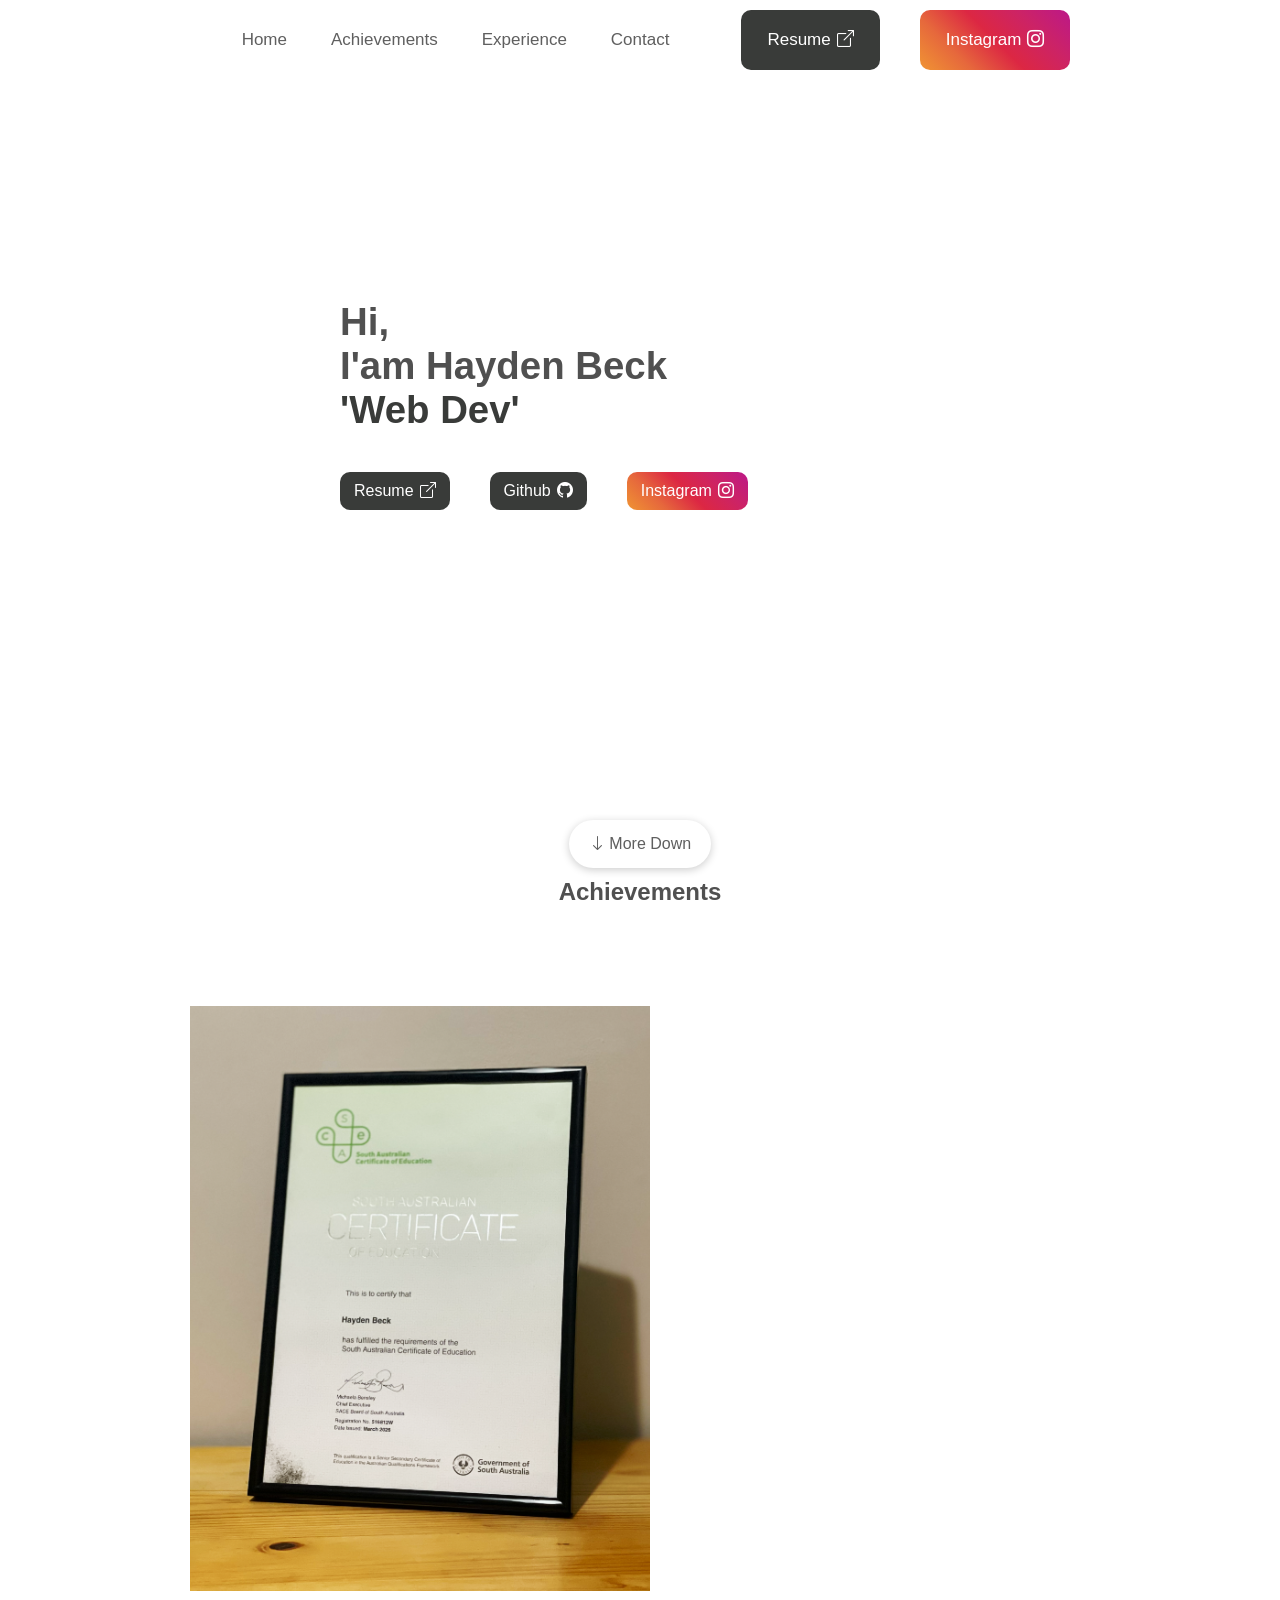
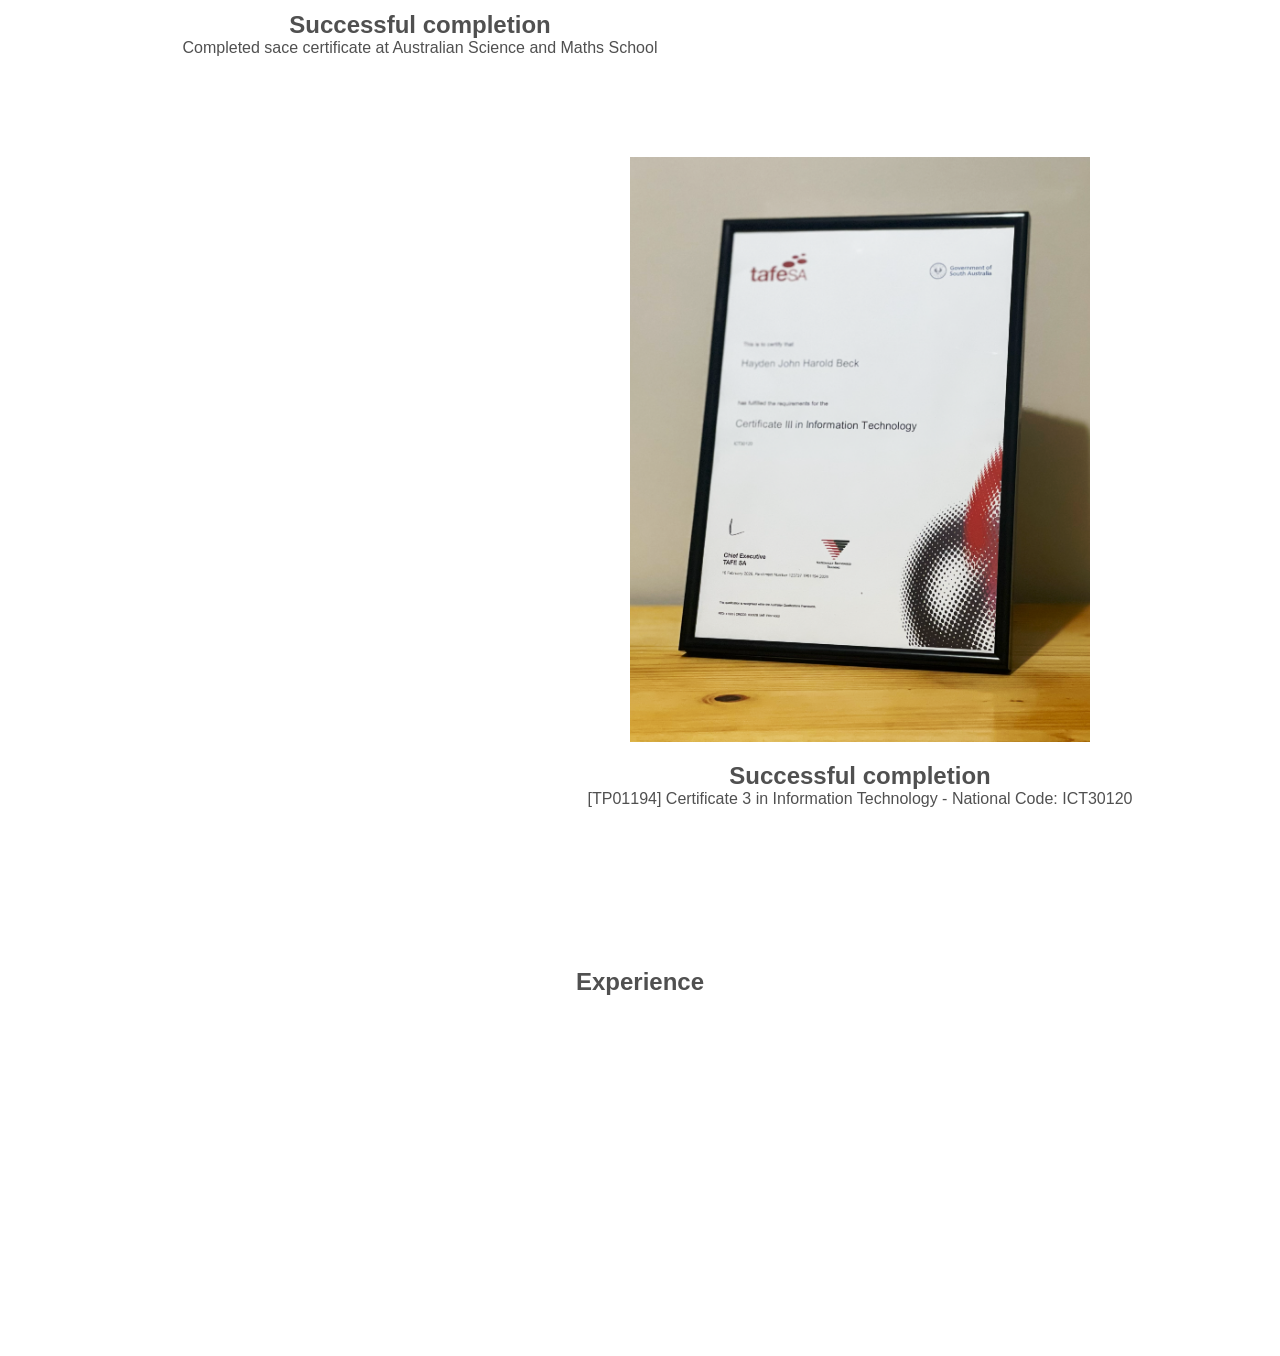
==== index.html @ 55a04a20 "inital commit" ====
<!DOCTYPE html>
<html lang="en">

<head>
    <meta charset="UTF-8">
    <meta name="viewport" content="width=device-width, initial-scale=1.0">
    <link rel="stylesheet" href="./css/style.css">
    <link rel="stylesheet" href="https://cdn.jsdelivr.net/npm/bootstrap-icons@1.10.5/font/bootstrap-icons.css">


    <title>Hayden Beck | Portfolio</title>
</head>

<body style="height:100%;">

    <div class="container">
        <div id="header">
            <div id="nav-menu">
                <ul>
                    <li><a href="#home">Home</a></li>
                    <li><a href="#achievements">Achievements</a></li>
                    <li><a href="#experience">Experience</a></li>
                    <li><a href="https://instagram.com">Contact</a></li>
                </ul>
            </div>

            <div class="holder-btn github-btn">
                <a href="./files/Resume For Website.pdf" class="holder-btn-content">
                    Resume <i class="bi bi-box-arrow-up-right"></i>
                </a>
            </div>

            <div class="holder-btn instagram-btn">
                <a href="https://instagram.com" class="holder-btn-content">
                    Instagram <i class="bi bi-instagram"></i>
                </a>
            </div>
        </div>
    </div>

    <main class="wrapper">
        <!-- -- MAIN/HOME SECTION -- -->

        <section class="main-box" id="home">

            <div class="feature-title-text">
                <div class="main-title-text">
                    <h2>Hi,</h2>
                    <h2>I'am Hayden Beck</h2>
                    <h2 style="color:#393b39;">'<span id="typing-effect"></span></h2>
                </div>

                <div class="main-title-btn">

                    <div class="holder-btn github-btn">
                        <a href="./files/Resume For Website.pdf" class="holder-btn-content">Resume
                            <i class="bi bi-box-arrow-up-right"></i>
                    </div>

                    <div class="holder-btn github-btn">
                        <a href="https://github.com/GetAussied/" class="holder-btn-content">Github <i
                                class="bi bi-github"></i>
                    </div>

                    <div class="holder-btn instagram-btn">
                        <a href="https://www.instagram.com/haydenbeck0/" class="holder-btn-content">Instagram
                            <i class="bi bi-instagram"></i>
                    </div>
                </div>
            </div>

            <div class="main-title-image">
                <div id="image"></div>
            </div>
        </section>

        <div class="scroll-more">
            <a href="#experience"><i class="bi bi-arrow-down"></i> More Down</a>
        </div>

        <!-- ACHIEVEMENTS-->
        <section class="project-box" id="achievements">
            <div class="title-header">
                <h2>Achievements</h2>
                <p></p>
            </div>

            <section class="achievements">

                <div class="achievement left reveal">
                    <img src="./images/sace.png" class="achievement-img" alt="Sace Certificate">
                    <h2>Successful completion</h2>
                    <p>Completed sace certificate at Australian Science and Maths School</p>
                </div>

                <div class="achievement right reveal">
                    <img src="./images/tafe-cert.png" class="achievement-img" alt="Sace Certificate">
                    <h2>Successful completion</h2>
                    <p>[TP01194] Certificate 3 in Information Technology - National Code: ICT30120</p>
                </div>
            </section>
        </section>


        <!-- EXPERIENCE -->
        <section class="project-box" id="experience">
            <section class="achievements">
                <div class="title-header">
                    <h2>Experience</h2>
                    <p></p>
                </div>

                <div class="achievement center reveal">
                    <h2>Flinders Tavern — Kitchen Hand</h2>
                    <p>Flinders University - Cooking, cleaning the kitchen and serving food to customers.</p>
                </div>

                <div class="achievement center reveal">
                    <h2>Tip Top Dry Cleaners — Domestic Cleaner/ Dry Cleaner</h2>
                    <p>Handling customer garments and cleaning of facilities</p>
                </div>
            </section>
        </section>
    </main>
    <script src="./javascript/script.js"></script>
</body>

</html>
---- css/style.css ----
html {
  scroll-behavior: smooth;
}

* {
  margin: 0;
  padding: 0;
  box-sizing: border-box;
  font-family: 'Poppins', sans-serif;
}

body {
  width: 100%;
  background-color: #ffffff;
  position: relative;
  text-align: center;
  overflow-x: hidden;
}

a {
  text-decoration: none;
  color: #5f5f5f;
}

h2 {
  color: #505050;
}

/* ---------------- HEADER ---------------- */

#header {
  position: fixed;
  top: 0;
  left: 0;
  right: 0;
  z-index: 1000;

  background-color: #ffffff;

  display: flex;
  justify-content: center;
  gap: 40px;
  align-items: center;

  height: 80px;
  padding: 0 clamp(16px, 5vw, 80px);

  transition: box-shadow 0.3s ease;
}

#header.scrolled {
  box-shadow: 0 2px 8px rgba(0, 0, 0, 0.1);
}

#header ul {
  display: flex;
  list-style: none;
  gap: 20px;
  padding: 0 20px;
  margin: 0;
}

#header li {
  font-weight: 500;
}

#header a {
  position: relative;
  color: #5f5f5f;
  padding: 10px 12px;
  font-size: 17px;
  white-space: nowrap;
}

/* underline base */
#header a::after {
  content: "";
  position: absolute;
  left: 50%;
  bottom: 4px;
  width: 0%;
  height: 2px;
  background-color: #5f5f5f;
  transition: all 0.3s ease;
  transform: translateX(-50%);
}

/* hover state */
#header a:hover::after {
  width: 80%;
}

#header a:hover::after {
  width: 80%;
  opacity: 1;
}

/* mobile nav */
@media (max-width: 600px) {
  #header li:not(:first-child) {
    display: none;
  }
}

/* ---------------- BUTTONS ---------------- */

.holder-btn {
  display: inline-flex;
  align-items: center;

  padding: 10px 14px;
  border-radius: 10px;

  transition: transform 0.3s ease, box-shadow 0.3s ease;
}

.github-btn {
  background-color: #393b39;
}

.instagram-btn {
  background: linear-gradient(45deg,
      #f09433,
      #e6683c,
      #dc2743,
      #cc2366,
      #bc1888);
}

.holder-btn-content {
  display: flex;
  align-items: center;
  gap: 6px;

  white-space: nowrap;
  color: #ffffff !important;
  font-weight: 500 !important;
}

.holder-btn:hover {
  transform: scale(1.03);
  box-shadow: 0 2px 8px rgba(0, 0, 0, 0.2);
}

/* ---------------- LAYOUT ---------------- */

.wrapper {
  padding-inline: 0;
}

.row {
  display: flex;
  justify-content: space-between;
  gap: 20px;
  width: 100%;
  padding: clamp(20px, 4vw, 40px);
  flex-wrap: wrap;
}

.col {
  display: flex;
  width: 100%;
}

/* ---------------- MAIN SECTION ---------------- */

.main-box {
  display: flex;
  align-items: center;
  justify-content: center;

  min-height: 90vh;
  padding: clamp(20px, 5vw, 40px);
  gap: clamp(20px, 4vw, 40px);

  opacity: 0;
  transform: translateY(50px);
  transition: opacity 0.6s ease-out, transform 0.6s ease-out;

  flex-wrap: wrap;
}

.main-box.reveal {
  opacity: 1;
  transform: translateY(0);
}

.feature-title-text {
  display: flex;
  flex-direction: column;
  text-align: left;

  width: min(600px, 100%);
}

.main-title-text {
  padding: 20px;
}

.main-title-text h2 {
  font-size: clamp(1.4rem, 3vw, 2.5rem);
}

.main-title-btn {
  display: flex;
  gap: 20px;
  margin: 20px;
  flex-wrap: wrap;
}

/* scroll button */
.scroll-more {
  width: fit-content;
  background-color: #ffffff;
  box-shadow: 0 2px 8px rgba(0, 0, 0, 0.2);
  margin: 10px auto;
  padding: 15px 20px;
  border-radius: 50px;
  transition: transform 0.3s ease;
}

.scroll-more:hover {
  transform: scale(1.03);
}

/* ---------------- ACHIEVEMENTS ---------------- */

.achievements {
  display: flex;
  flex-direction: column;
  gap: 80px;
  padding: 80px 120px;
}

.achievement {
  width: min(600px, 90%);
  color: #505050;

  opacity: 0;
  transform: translateY(40px);
  transition: all 0.6s ease;

  display: flex;
  flex-direction: column;
  align-items: center;
  text-align: center;
}

.achievement-img {
  width: 100%;
  max-width: 500px;
  aspect-ratio: 4 / 5;

  object-fit: cover;

  padding: 20px;
  border-radius: 12px;
}

/* left/right positioning */
.achievement.left {
  align-self: flex-start;
}

.achievement.center {
  align-self: center;
}

.achievement.right {
  align-self: flex-end;
}

/* visible state */
.achievement.show {
  opacity: 1;
  transform: translateY(0);
}

@media (max-width: 600px) {
  #achievements-img {
    padding: 0px;
  }
}

/* ---------------- EXPERIENCES ---------------- */

.experience {
  width: min(600px, 90%);
  color: #505050;

  display: flex;
  flex-direction: column;

  text-align: left;

  opacity: 0;
  transform: translateY(40px);
  transition: all 0.6s ease;
}

/* left alignment */
.experience.left {
  align-self: flex-start;
}

/* reveal */
.experience.show {
  opacity: 1;
  transform: translateY(0);
}
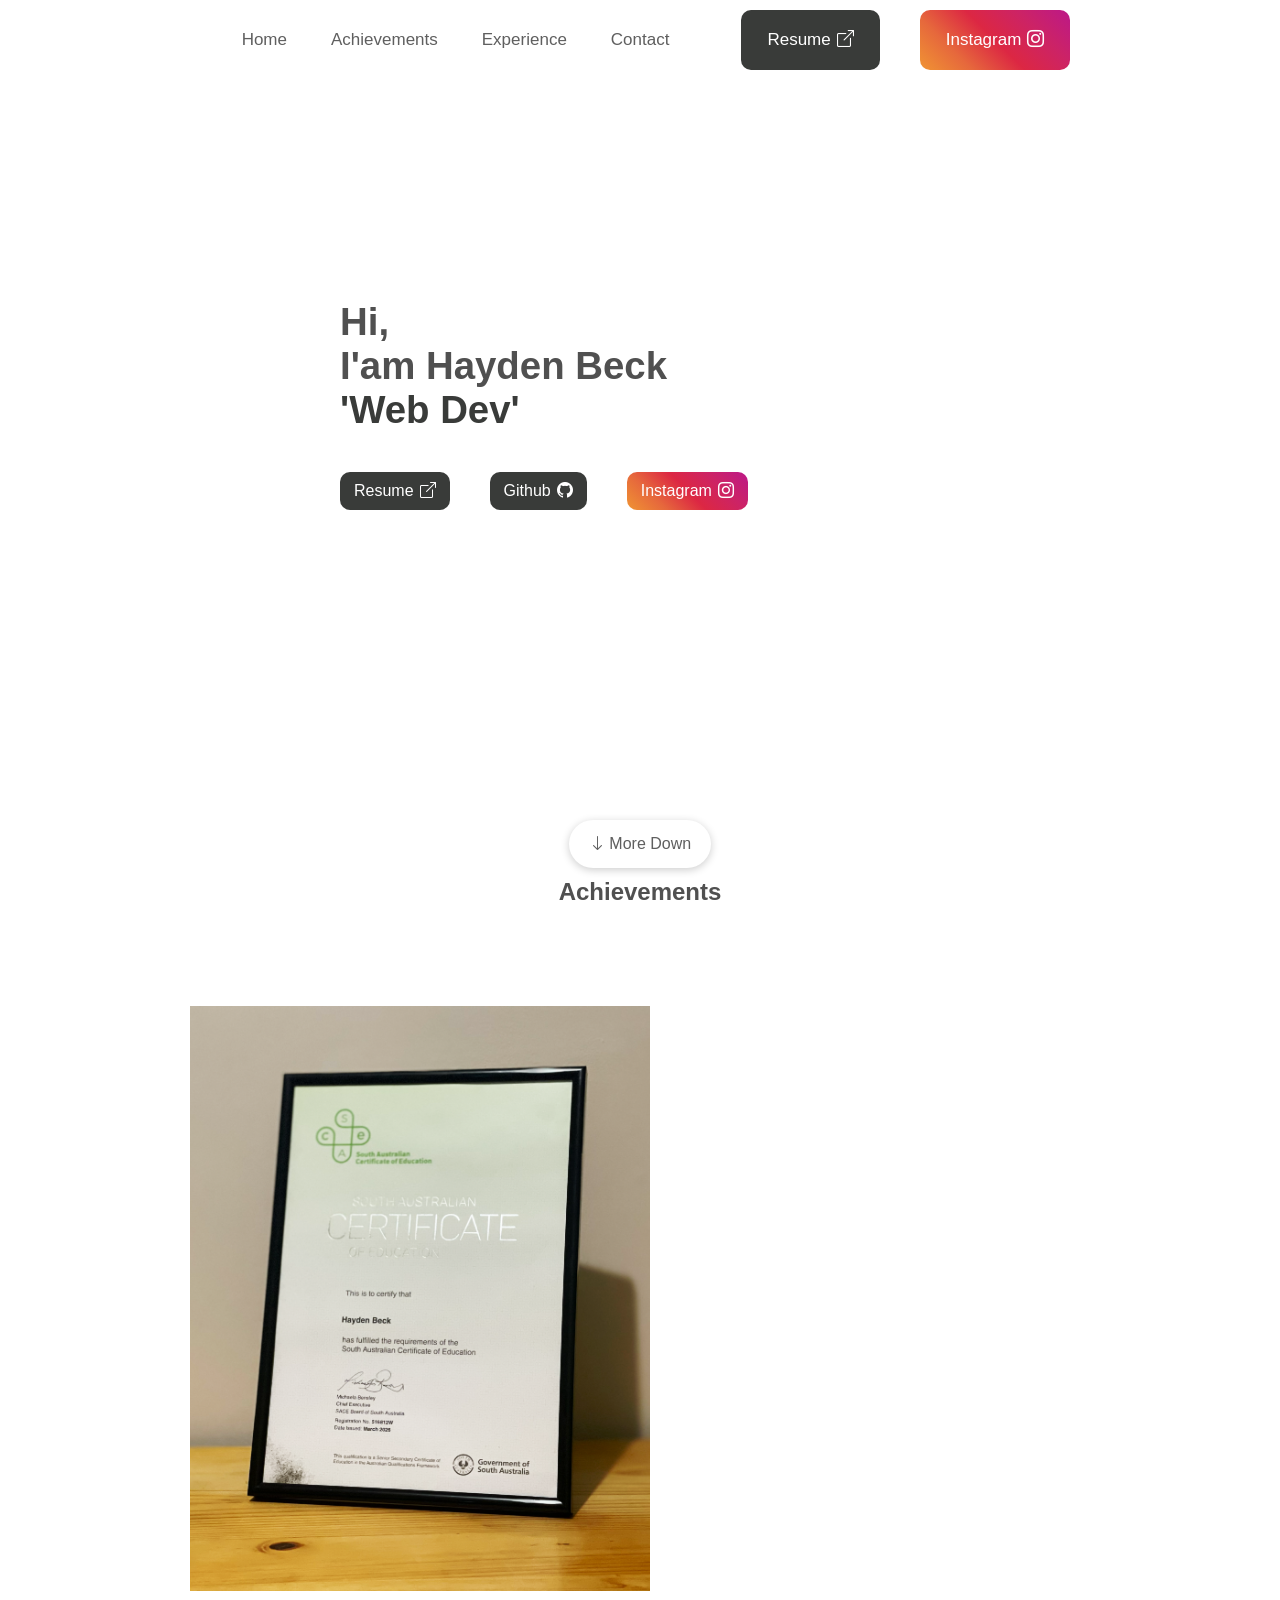
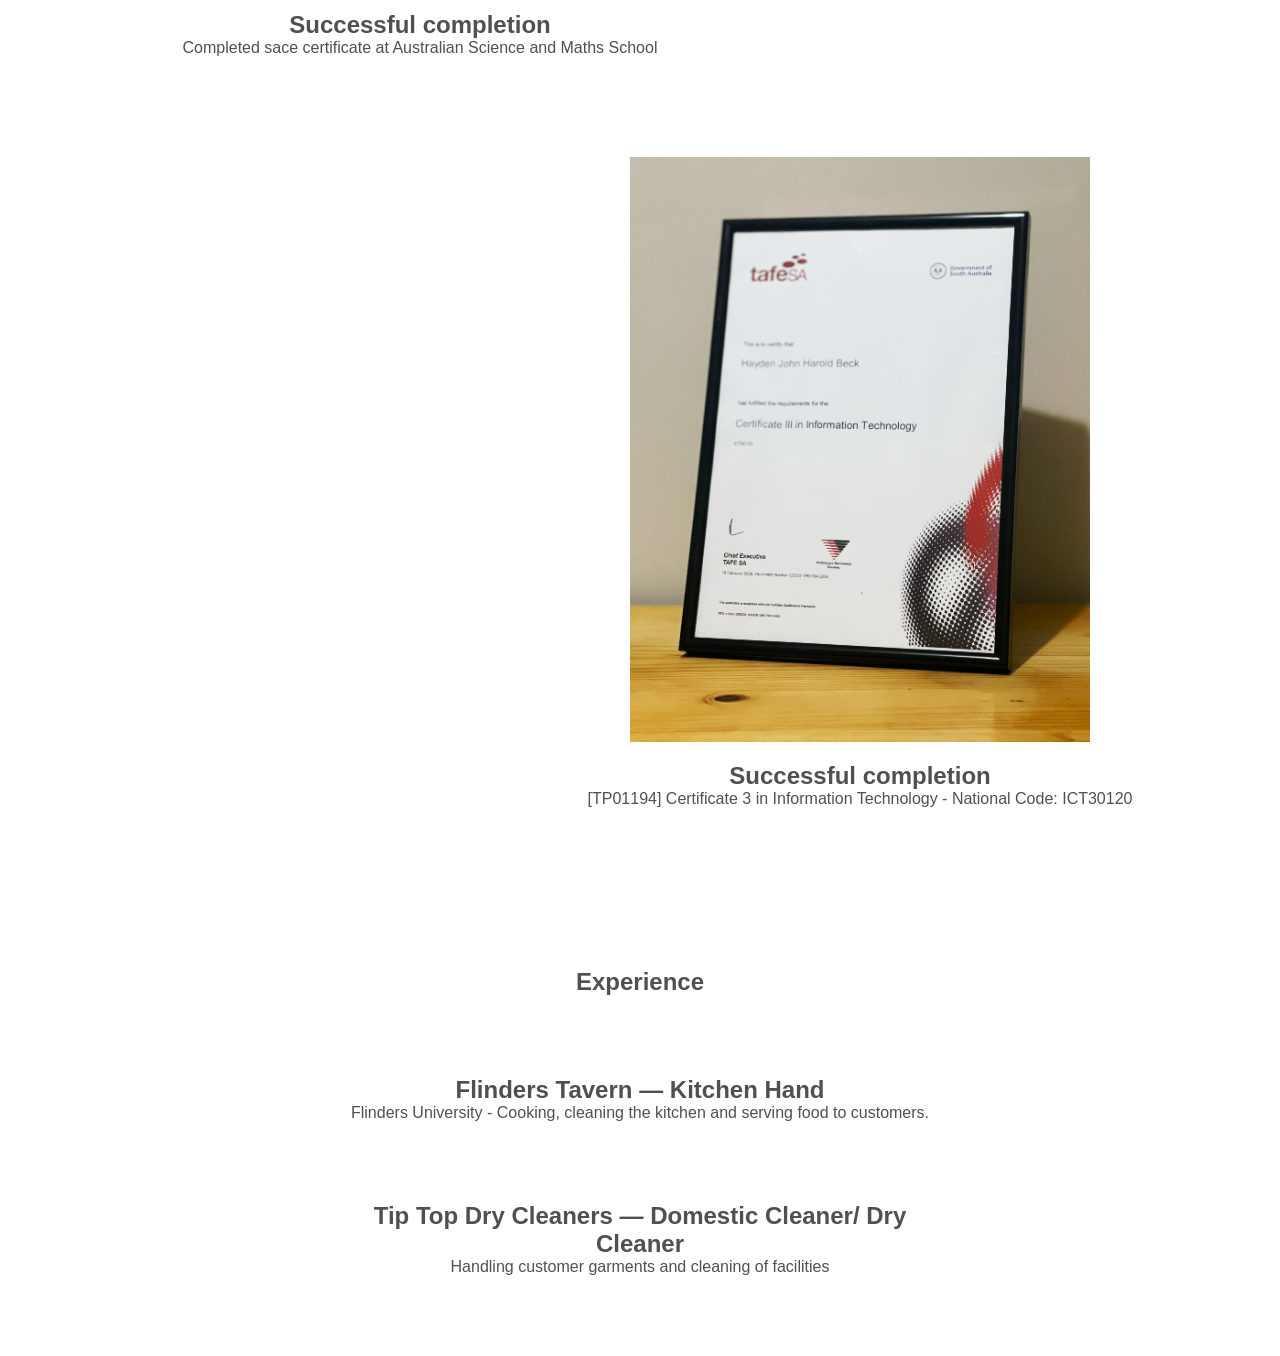
==== commit 8fdabecd: "update credentials" ====
--- a/index.html
+++ b/index.html
@@ -31,7 +31,8 @@
             </div>
 
             <div class="holder-btn instagram-btn">
-                <a href="https://instagram.com" class="holder-btn-content">
+                <a href="https://www.instagram.com/haydenbeck0?igsh=MW9vNzM2cHR3NTNkbg%3D%3D&utm_source=qr"
+                    class="holder-btn-content">
                     Instagram <i class="bi bi-instagram"></i>
                 </a>
             </div>
@@ -58,12 +59,13 @@
                     </div>
 
                     <div class="holder-btn github-btn">
-                        <a href="https://github.com/GetAussied/" class="holder-btn-content">Github <i
+                        <a href="https://github.com/hayden-beck/" class="holder-btn-content">Github <i
                                 class="bi bi-github"></i>
                     </div>
 
                     <div class="holder-btn instagram-btn">
-                        <a href="https://www.instagram.com/haydenbeck0/" class="holder-btn-content">Instagram
+                        <a href="https://www.instagram.com/haydenbeck0?igsh=MW9vNzM2cHR3NTNkbg%3D%3D&utm_source=qr"
+                            class="holder-btn-content">Instagram
                             <i class="bi bi-instagram"></i>
                     </div>
                 </div>
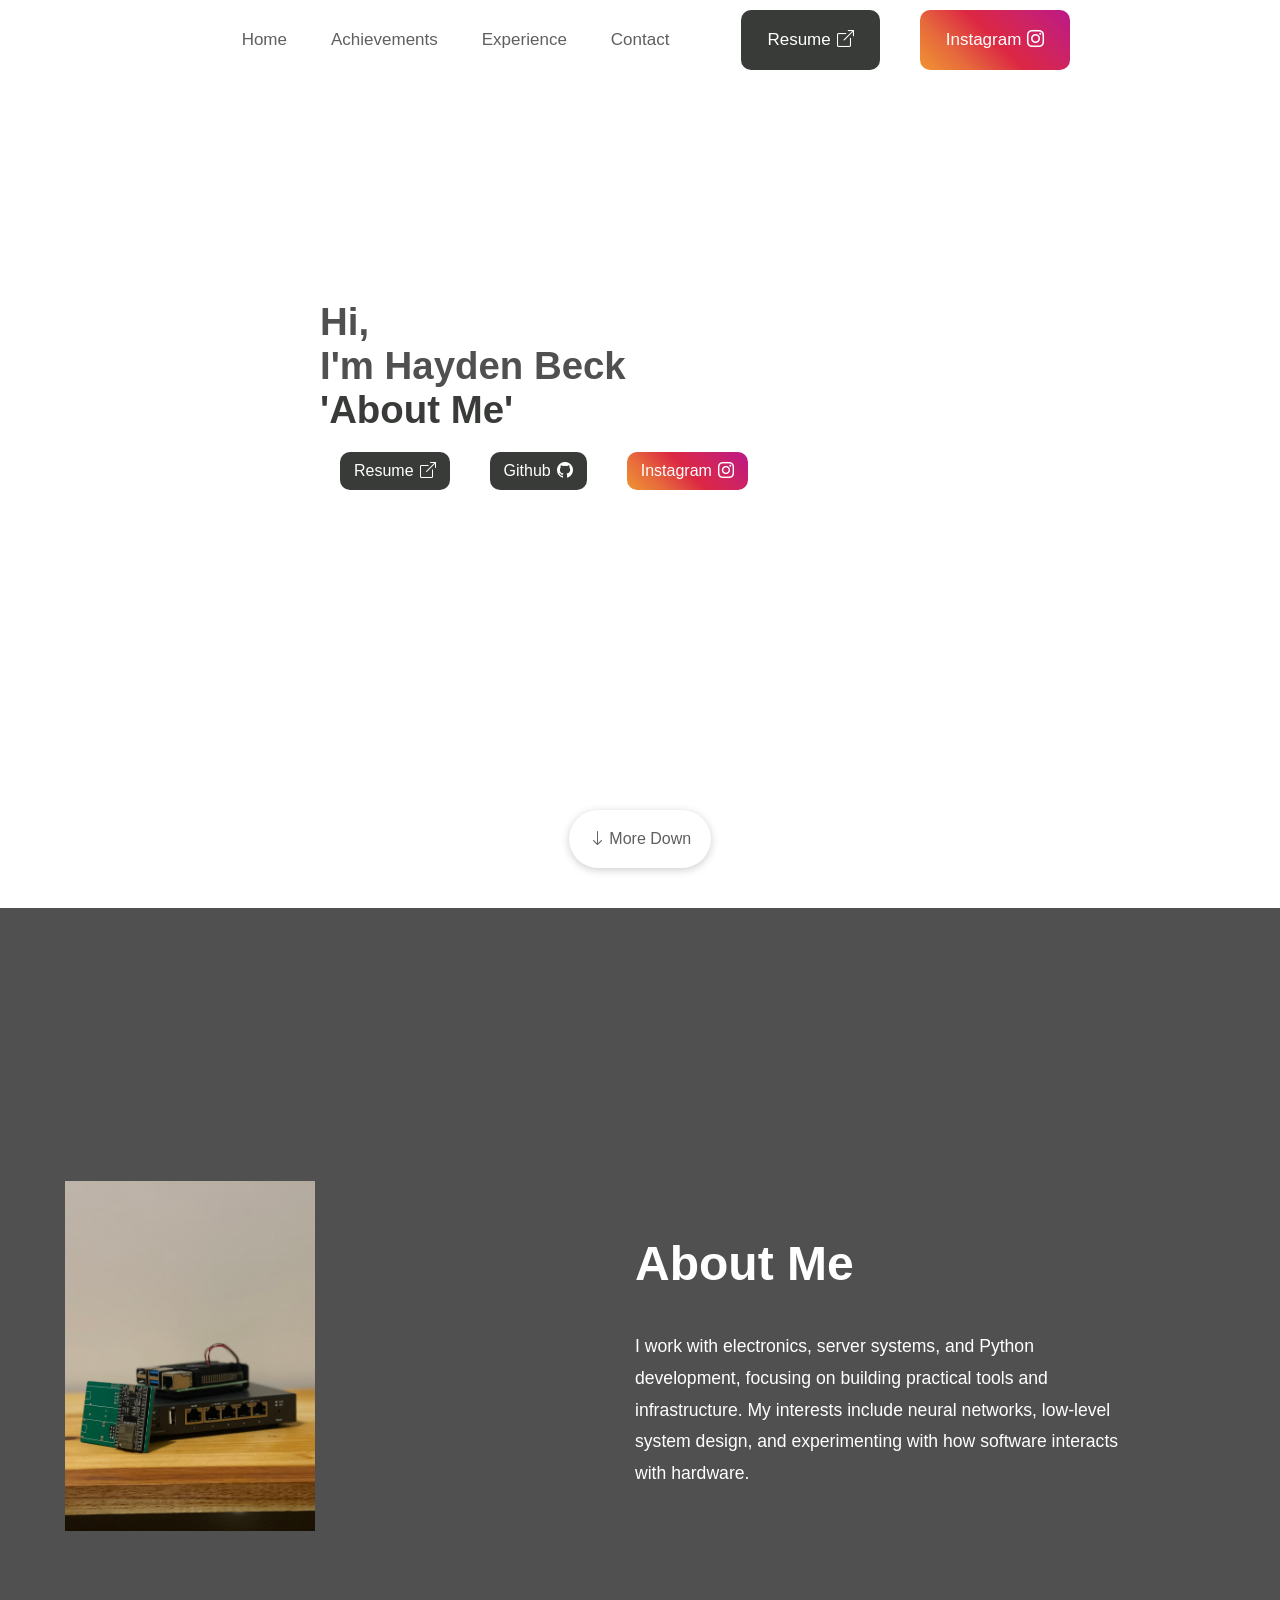
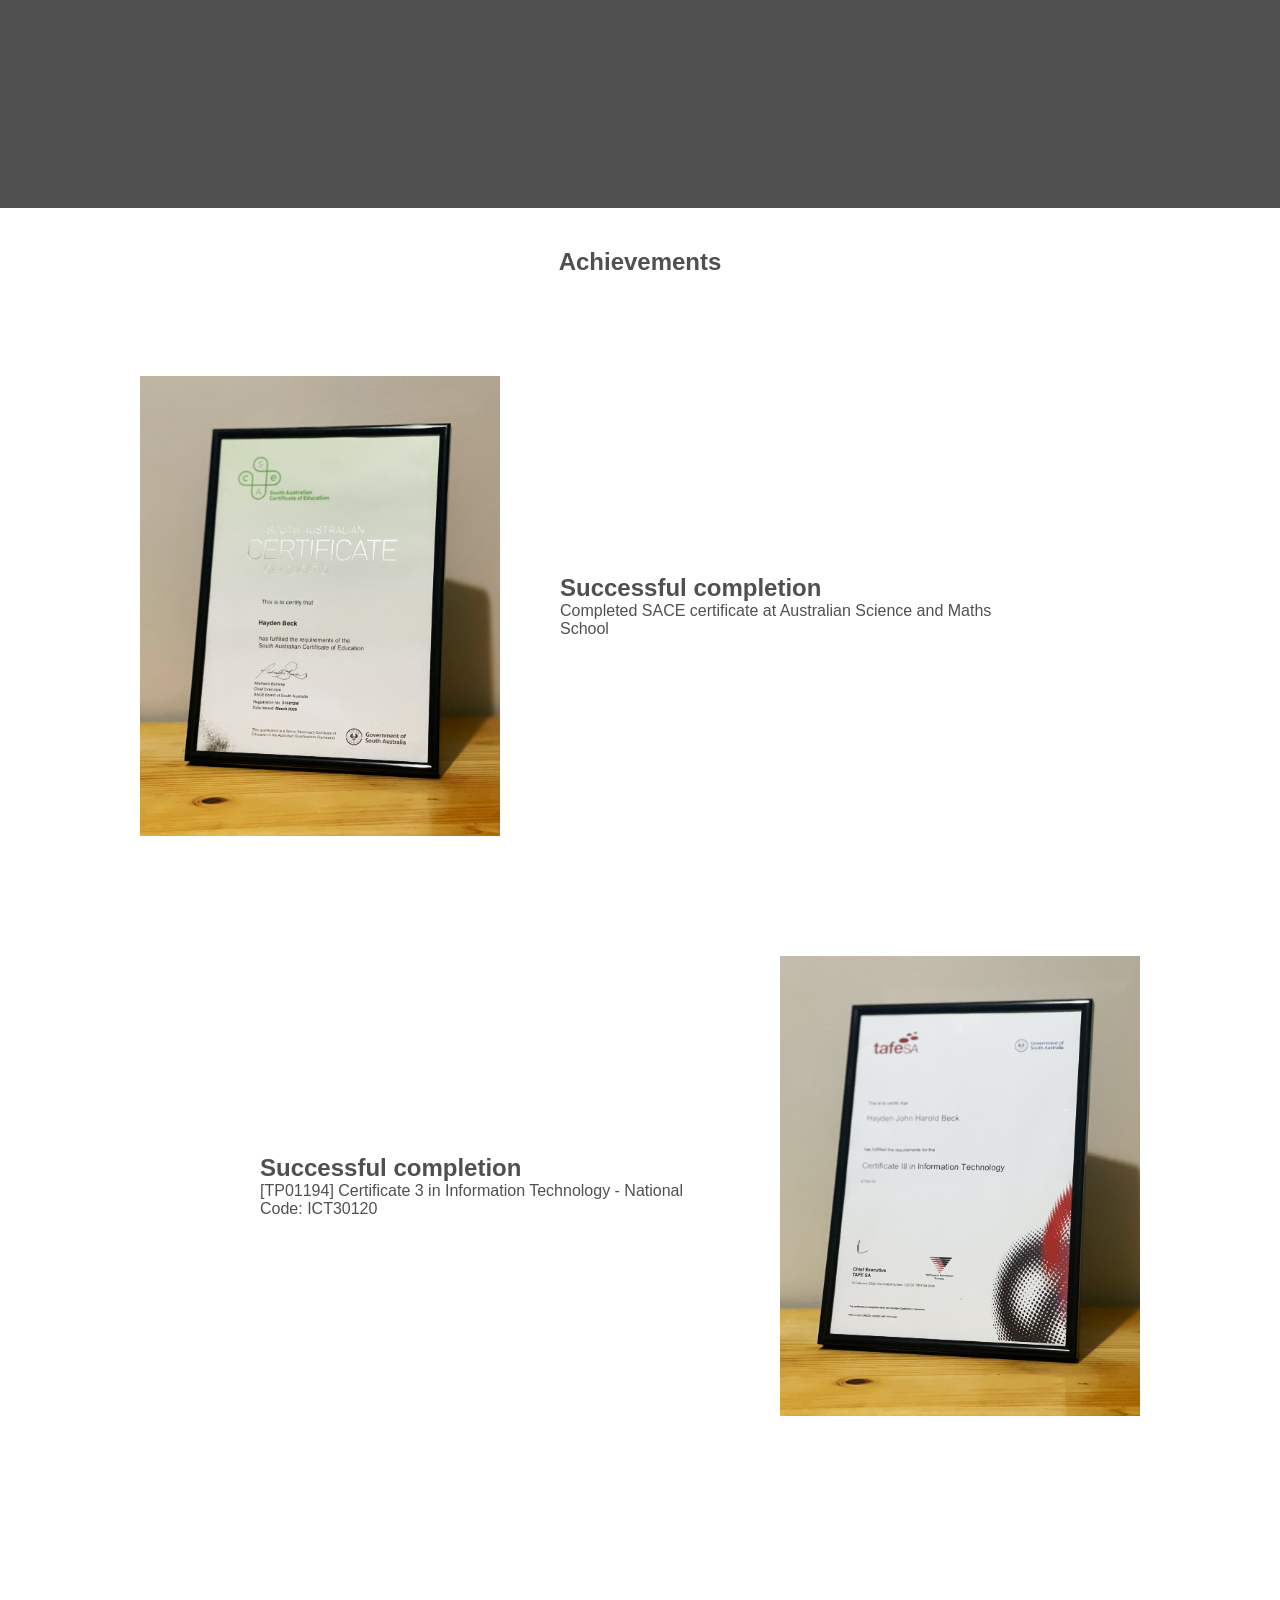
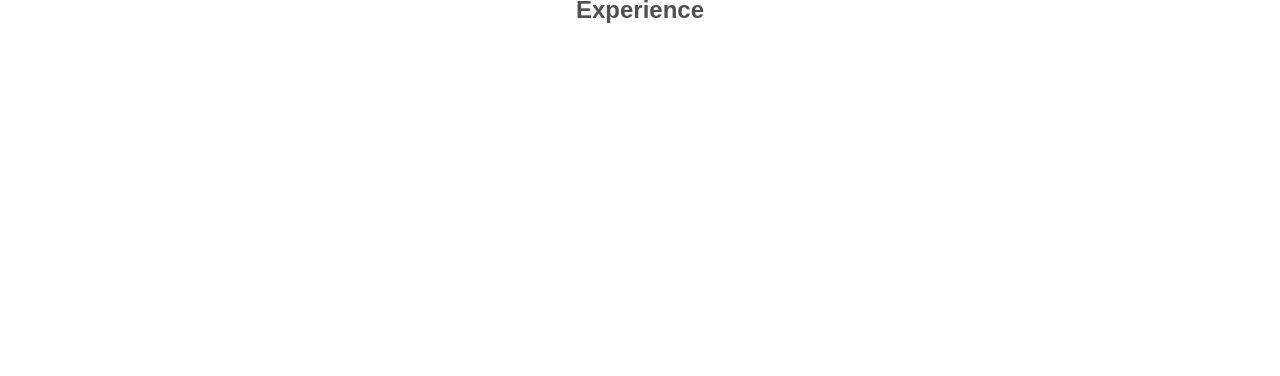
==== commit 4418257f: "About Me Section" ====
--- a/index.html
+++ b/index.html
@@ -47,7 +47,7 @@
             <div class="feature-title-text">
                 <div class="main-title-text">
                     <h2>Hi,</h2>
-                    <h2>I'am Hayden Beck</h2>
+                    <h2>I'm Hayden Beck</h2>
                     <h2 style="color:#393b39;">'<span id="typing-effect"></span></h2>
                 </div>
 
@@ -80,6 +80,24 @@
             <a href="#experience"><i class="bi bi-arrow-down"></i> More Down</a>
         </div>
 
+        <!-- ABOUT ME -->
+        <section class="project-box" id='about-me'>
+            <div class="about-me-image">
+                <img src="./images/mini_rp_server.jpeg" alt="">
+            </div>
+
+            <div class="about-me-text">
+                <div class="about-me-header">
+                    <h2>About Me</h2>
+                </div>
+
+                <div class="about-me-desc">
+                    <p>I work with electronics, server systems, and Python development, focusing on building practical tools and infrastructure. My interests include neural networks, low-level system design, and experimenting with how software interacts with hardware.</p>
+                </div>
+            </div>
+        </section>
+
+
         <!-- ACHIEVEMENTS-->
         <section class="project-box" id="achievements">
             <div class="title-header">
@@ -88,17 +106,21 @@
             </div>
 
             <section class="achievements">
-
                 <div class="achievement left reveal">
                     <img src="./images/sace.png" class="achievement-img" alt="Sace Certificate">
-                    <h2>Successful completion</h2>
-                    <p>Completed sace certificate at Australian Science and Maths School</p>
+
+                    <div class="achievement-text">
+                        <h2>Successful completion</h2>
+                        <p>Completed SACE certificate at Australian Science and Maths School</p>
+                    </div>
                 </div>
 
                 <div class="achievement right reveal">
-                    <img src="./images/tafe-cert.png" class="achievement-img" alt="Sace Certificate">
-                    <h2>Successful completion</h2>
-                    <p>[TP01194] Certificate 3 in Information Technology - National Code: ICT30120</p>
+                    <div class="achievement-text">
+                        <h2>Successful completion</h2>
+                        <p>[TP01194] Certificate 3 in Information Technology - National Code: ICT30120</p>
+                    </div>
+                    <img src="./images/tafe-cert.png" class="achievement-img" alt="TAFE Certificate">
                 </div>
             </section>
         </section>
--- a/css/style.css
+++ b/css/style.css
@@ -97,7 +97,7 @@
 
 /* mobile nav */
 @media (max-width: 600px) {
-  #header li:not(:first-child) {
+  #header li {
     display: none;
   }
 }
@@ -191,11 +191,9 @@
   text-align: left;
 
   width: min(600px, 100%);
-}
-
-.main-title-text {
-  padding: 20px;
-}
+  margin:20px;
+}
+
 
 .main-title-text h2 {
   font-size: clamp(1.4rem, 3vw, 2.5rem);
@@ -213,8 +211,8 @@
   width: fit-content;
   background-color: #ffffff;
   box-shadow: 0 2px 8px rgba(0, 0, 0, 0.2);
-  margin: 10px auto;
-  padding: 15px 20px;
+  margin: 0px auto;
+  padding: 20px 20px;
   border-radius: 50px;
   transition: transform 0.3s ease;
 }
@@ -233,7 +231,7 @@
 }
 
 .achievement {
-  width: min(600px, 90%);
+  width: min(900px, 90%);
   color: #505050;
 
   opacity: 0;
@@ -241,20 +239,20 @@
   transition: all 0.6s ease;
 
   display: flex;
-  flex-direction: column;
-  align-items: center;
-  text-align: center;
+  align-items: center;
+  justify-content: space-between;
+  gap: 40px;
+
+  text-align: left;
 }
 
 .achievement-img {
-  width: 100%;
-  max-width: 500px;
+  width: 45%;
+  max-width: 400px;
   aspect-ratio: 4 / 5;
-
   object-fit: cover;
-
+  border-radius: 12px;
   padding: 20px;
-  border-radius: 12px;
 }
 
 /* left/right positioning */
@@ -282,29 +280,132 @@
   }
 }
 
-/* ---------------- EXPERIENCES ---------------- */
-
-.experience {
-  width: min(600px, 90%);
-  color: #505050;
-
-  display: flex;
-  flex-direction: column;
-
-  text-align: left;
-
-  opacity: 0;
-  transform: translateY(40px);
-  transition: all 0.6s ease;
-}
-
-/* left alignment */
-.experience.left {
-  align-self: flex-start;
-}
-
-/* reveal */
-.experience.show {
-  opacity: 1;
-  transform: translateY(0);
+/* ---------------- ABOUT ME ---------------- */
+
+#about-me {
+  min-height: 100vh;
+  display: flex;
+  justify-content: center;   /* key change */
+  align-items: center;
+  gap: 240px;
+
+  margin: 40px 0px;
+  background-color: #505050;
+  color: #ffffff;
+}
+
+
+.about-me-image img {
+    width: 250px;
+    height: 350px;
+    object-fit: cover;
+    flex:0;
+}
+
+.about-me-text {
+    max-width: 500px;
+    margin: 80px;
+    text-align: left;
+}
+
+.about-me-header h2 {
+    font-size: 3rem;
+    margin: 10px 0 40px;
+    font-weight: 700;
+    color: #ffffff;
+    position: relative;
+    display: inline-block;
+}
+
+.about-me-header h2.show::after {
+    width: 100%;
+}
+
+/* underline base (hidden) */
+.about-me-header h2::after {
+    content: "";
+    position: absolute;
+    left: 0;
+    bottom: -8px;
+    width: 0%;
+    height: 2px;
+    background-color: #ffffff;
+    transition: width 0.6s ease .15s;
+}
+
+.about-me-desc p {
+    font-size: 1.1rem;
+    line-height: 1.8;
+    color: #ffffff;
+
+    opacity: 0;
+    transform: translateX(-20px);
+    transition: opacity 0.6s ease, transform 0.6s ease;
+}
+
+.about-me-desc.show p {
+    opacity: 1;
+    transform: translateX(0);
+}
+
+/* Tablet */
+@media (max-width: 1024px) {
+    #about-me {
+        gap: 60px;
+        padding: 60px;
+    }
+
+    .about-me-header h2 {
+        font-size: 2.5rem;
+    }
+}
+
+
+/* Mobile */
+@media (max-width: 768px) {
+    #about-me {
+        padding: 20px;
+    }
+
+    .about-me-image img {
+        width: 180px;
+        height: 250px;
+        padding:20px;
+    }
+
+    .about-me-header h2 {
+        font-size: 2rem;
+        margin-bottom: 20px;
+    }
+
+    .about-me-desc h3 {
+        font-size: 1.4rem;
+    }
+
+    .about-me-desc p {
+        font-size: 1rem;
+        line-height: 1.6;
+    }
+}
+
+
+/* Small phones */
+@media (max-width: 480px) {
+    #about-me {
+        padding: 25px 20px;
+    }
+
+    .about-me-header h2 {
+        font-size: 1.6rem;
+    }
+
+    .about-me-image img {
+        width: 140px;
+        height: 200px;
+        padding:20px;
+    }
+
+    .about-me-desc p {
+        font-size: 0.95rem;
+    }
 }
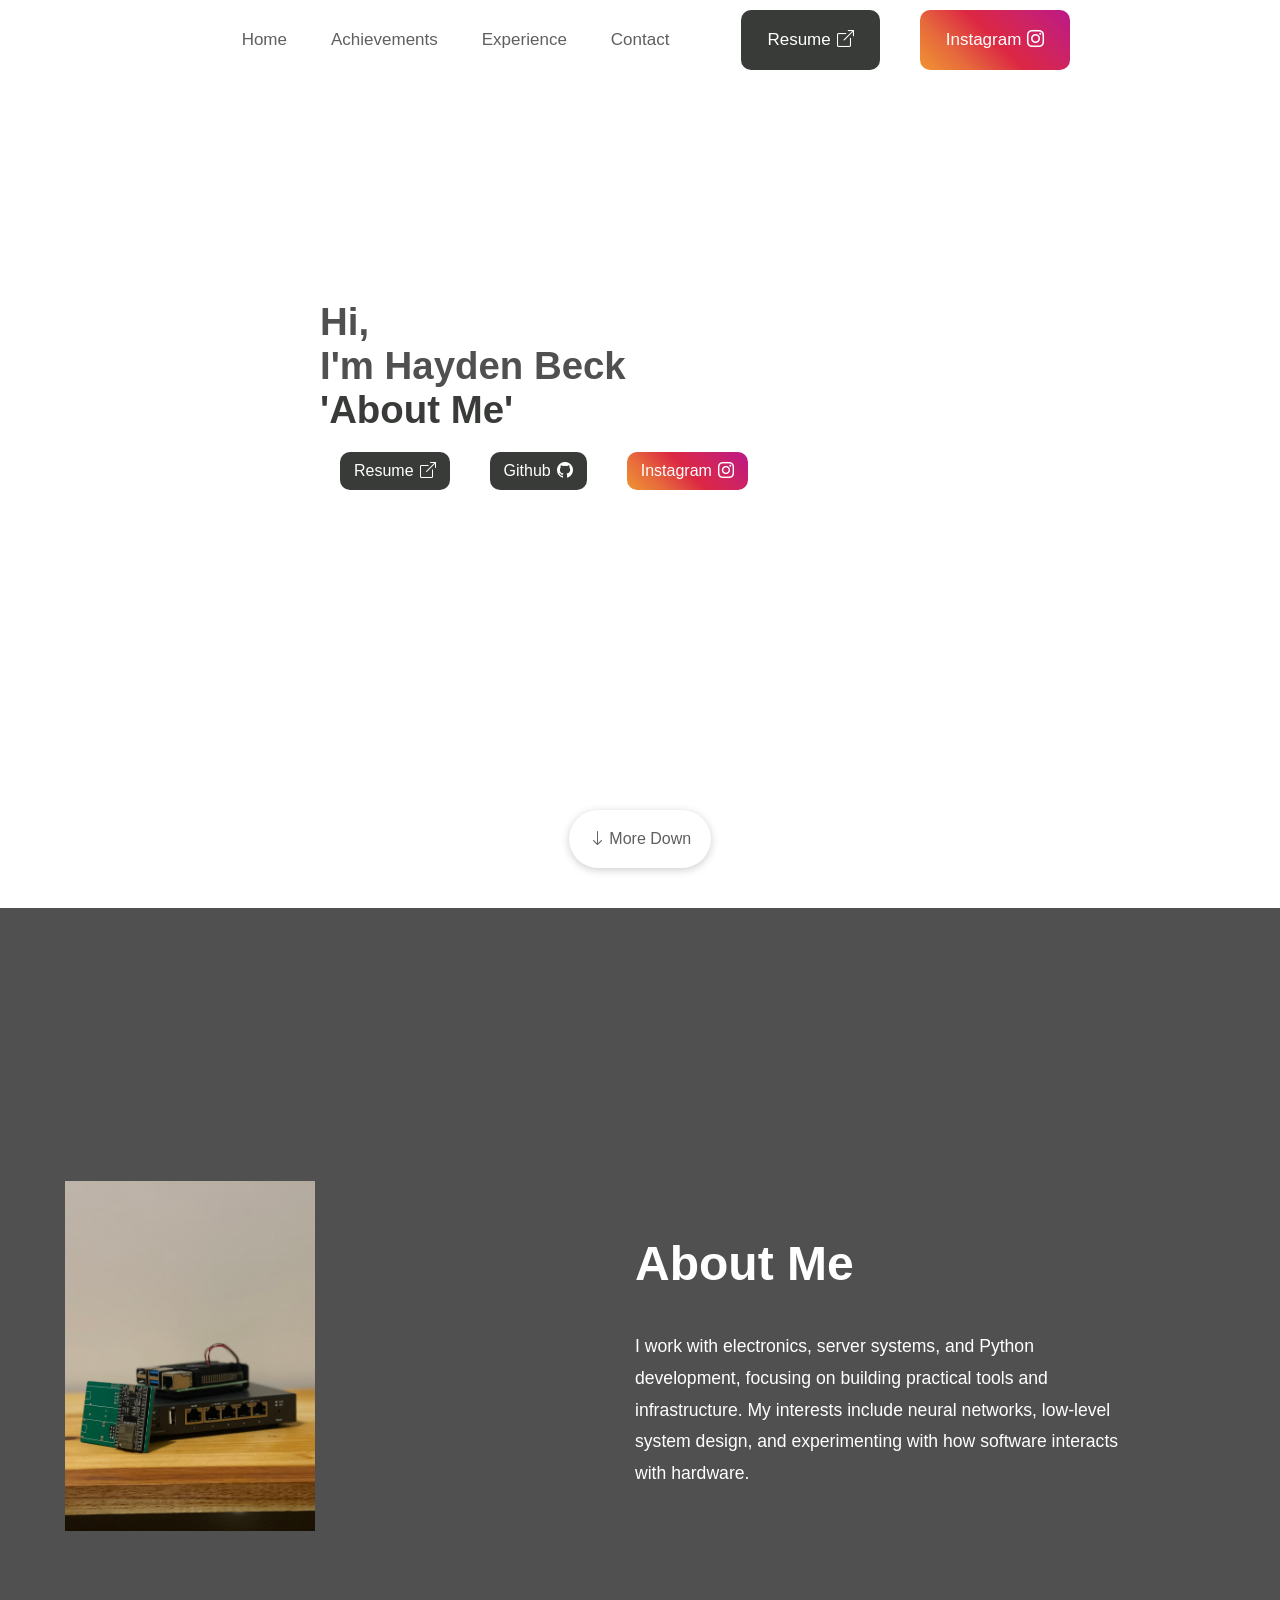
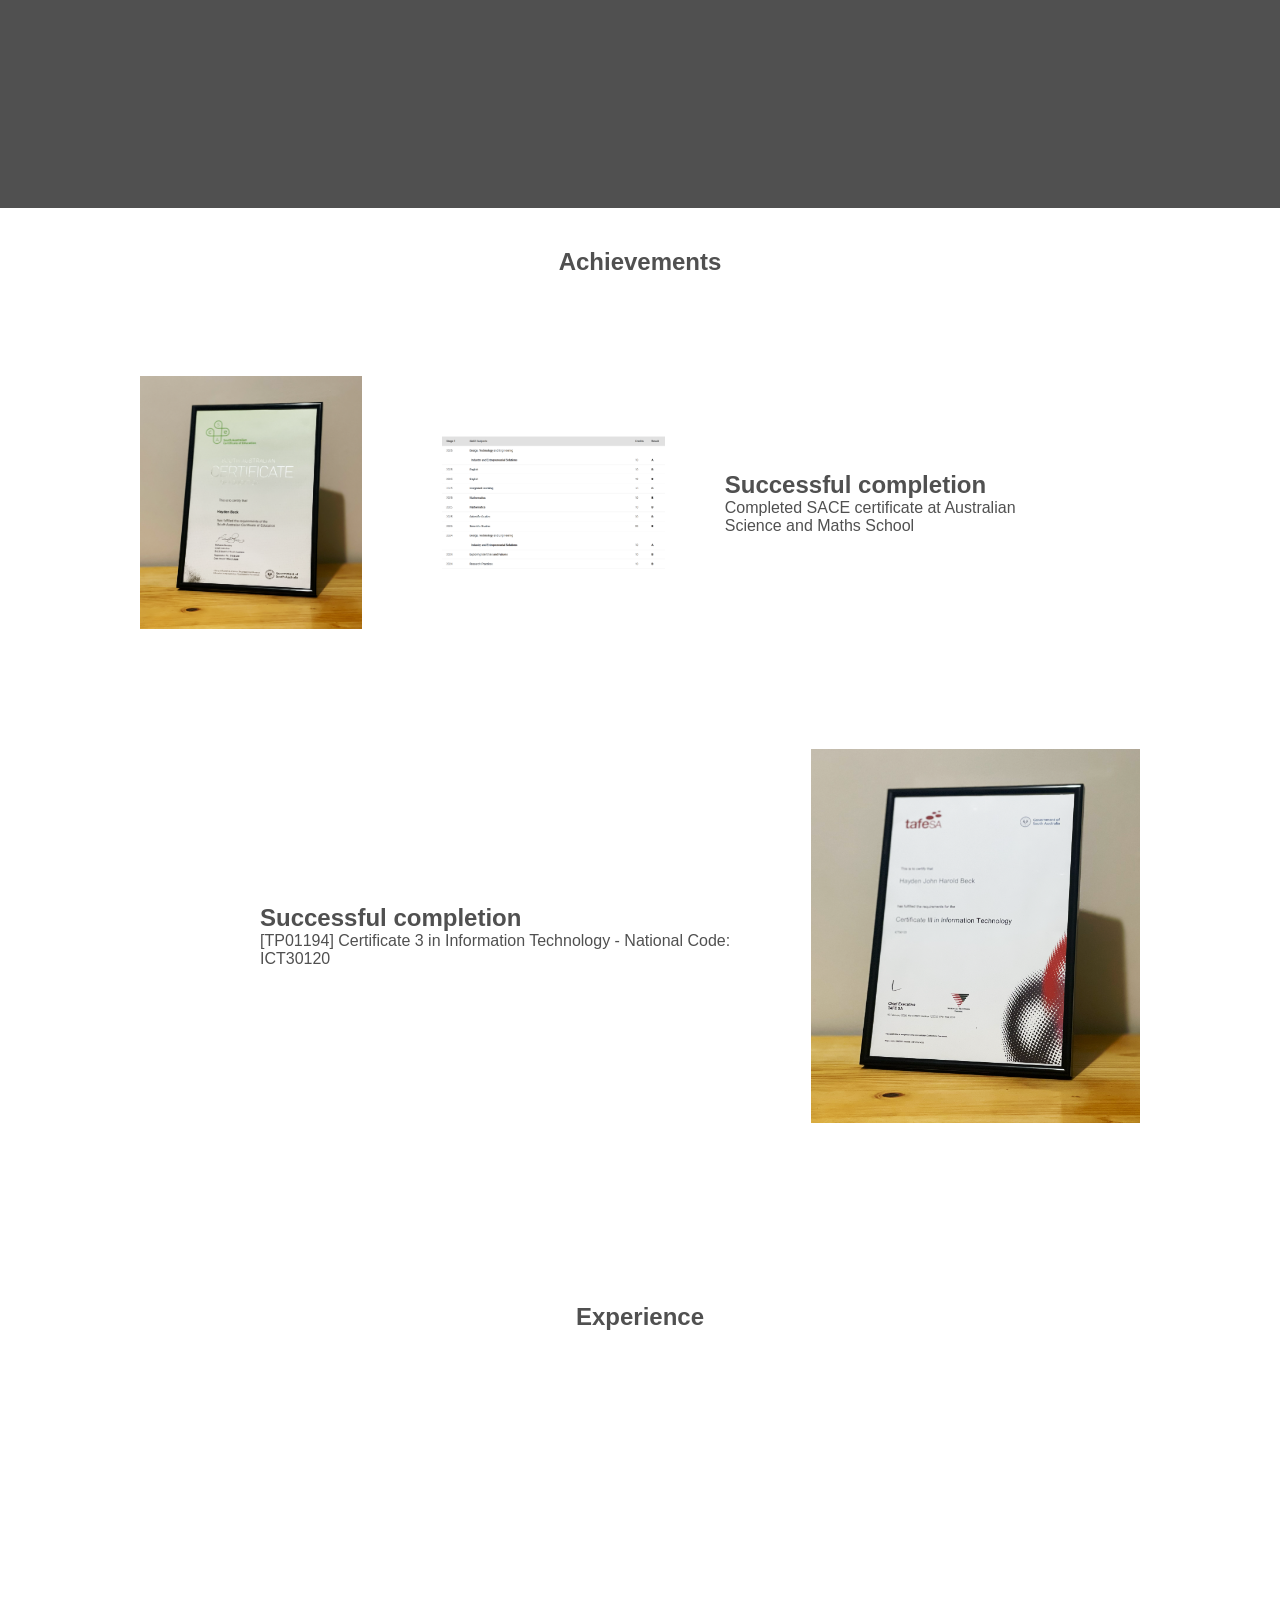
==== commit a80f9666: "Sace Subject Completed Added" ====
--- a/index.html
+++ b/index.html
@@ -108,6 +108,7 @@
             <section class="achievements">
                 <div class="achievement left reveal">
                     <img src="./images/sace.png" class="achievement-img" alt="Sace Certificate">
+                    <img src="./images/sace-subjects.png" class="achievement-img" alt="Sace Certificate">
 
                     <div class="achievement-text">
                         <h2>Successful completion</h2>
--- a/css/style.css
+++ b/css/style.css
@@ -249,7 +249,7 @@
 .achievement-img {
   width: 45%;
   max-width: 400px;
-  aspect-ratio: 4 / 5;
+  min-width: 200px; /* stops it getting too tiny */
   object-fit: cover;
   border-radius: 12px;
   padding: 20px;
@@ -275,8 +275,8 @@
 }
 
 @media (max-width: 600px) {
-  #achievements-img {
-    padding: 0px;
+  .achievement-img {
+    display: none;
   }
 }
 
@@ -299,7 +299,6 @@
     width: 250px;
     height: 350px;
     object-fit: cover;
-    flex:0;
 }
 
 .about-me-text {
@@ -368,9 +367,7 @@
     }
 
     .about-me-image img {
-        width: 180px;
-        height: 250px;
-        padding:20px;
+      display: none;;
     }
 
     .about-me-header h2 {
@@ -386,26 +383,4 @@
         font-size: 1rem;
         line-height: 1.6;
     }
-}
-
-
-/* Small phones */
-@media (max-width: 480px) {
-    #about-me {
-        padding: 25px 20px;
-    }
-
-    .about-me-header h2 {
-        font-size: 1.6rem;
-    }
-
-    .about-me-image img {
-        width: 140px;
-        height: 200px;
-        padding:20px;
-    }
-
-    .about-me-desc p {
-        font-size: 0.95rem;
-    }
 }
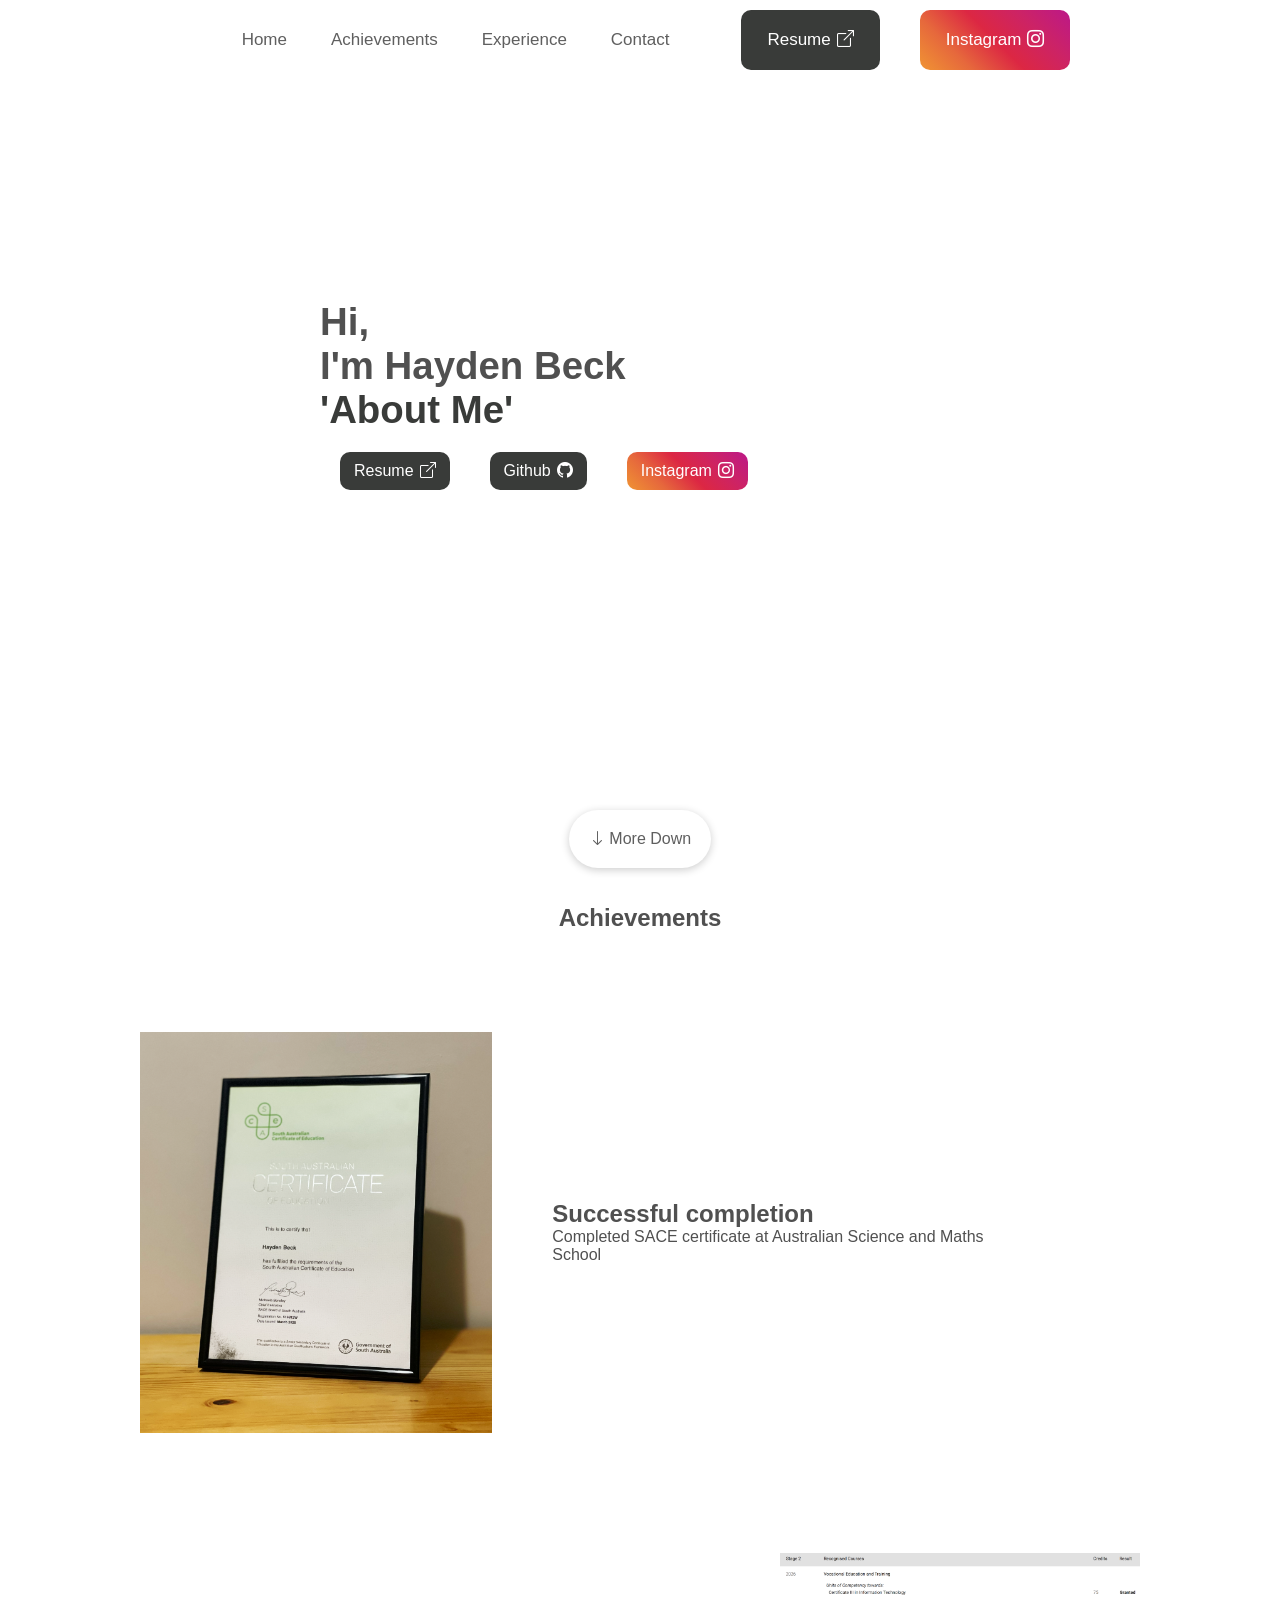
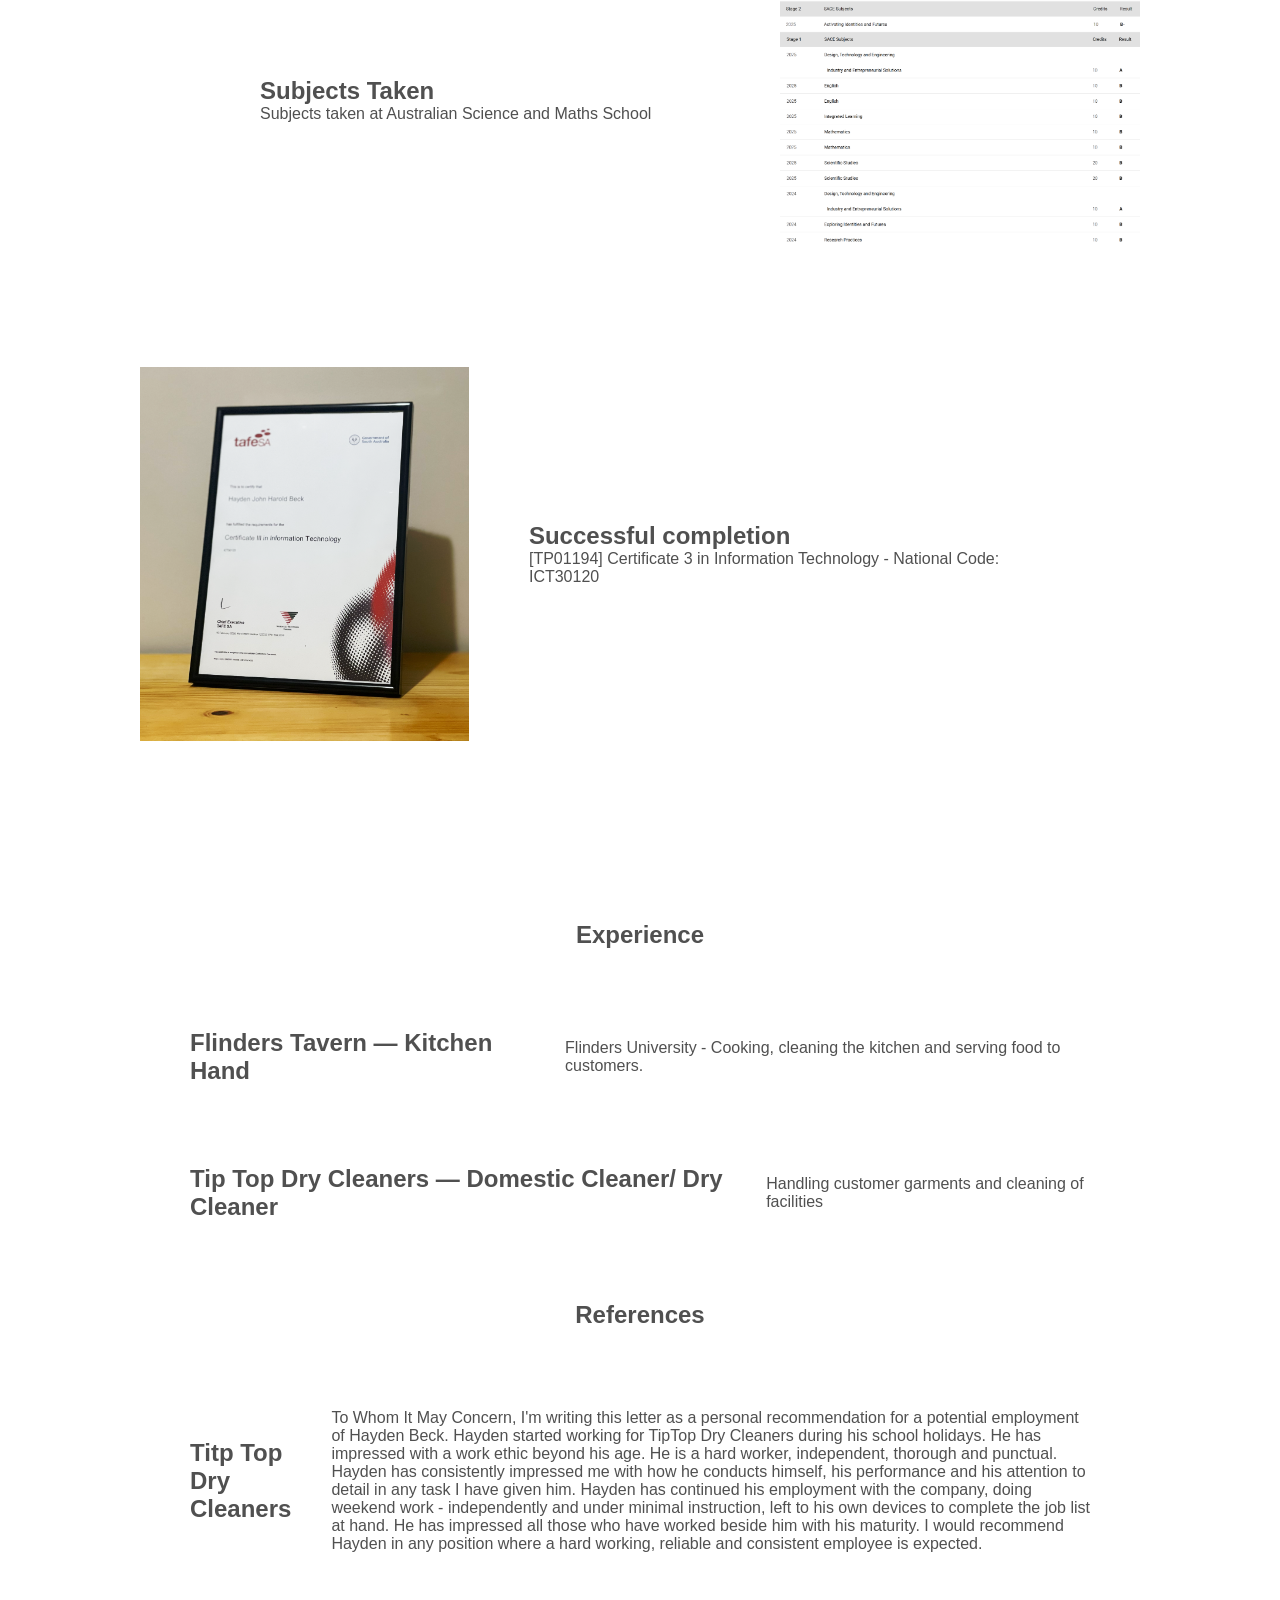
==== commit 6a94dfe8: "Temperary Change" ====
--- a/index.html
+++ b/index.html
@@ -80,26 +80,9 @@
             <a href="#experience"><i class="bi bi-arrow-down"></i> More Down</a>
         </div>
 
-        <!-- ABOUT ME -->
-        <section class="project-box" id='about-me'>
-            <div class="about-me-image">
-                <img src="./images/mini_rp_server.jpeg" alt="">
-            </div>
-
-            <div class="about-me-text">
-                <div class="about-me-header">
-                    <h2>About Me</h2>
-                </div>
-
-                <div class="about-me-desc">
-                    <p>I work with electronics, server systems, and Python development, focusing on building practical tools and infrastructure. My interests include neural networks, low-level system design, and experimenting with how software interacts with hardware.</p>
-                </div>
-            </div>
-        </section>
-
-
         <!-- ACHIEVEMENTS-->
         <section class="project-box" id="achievements">
+            <br><br>
             <div class="title-header">
                 <h2>Achievements</h2>
                 <p></p>
@@ -108,7 +91,6 @@
             <section class="achievements">
                 <div class="achievement left reveal">
                     <img src="./images/sace.png" class="achievement-img" alt="Sace Certificate">
-                    <img src="./images/sace-subjects.png" class="achievement-img" alt="Sace Certificate">
 
                     <div class="achievement-text">
                         <h2>Successful completion</h2>
@@ -118,10 +100,18 @@
 
                 <div class="achievement right reveal">
                     <div class="achievement-text">
+                        <h2>Subjects Taken</h2>
+                        <p>Subjects taken at Australian Science and Maths School</p>
+                    </div>
+                    <img src="./images/sace-subjects.png" class="achievement-img" alt="Sace Certificate Subjects Completed">
+                </div>
+
+                <div class="achievement left reveal">
+                    <img src="./images/tafe-cert.png" class="achievement-img" alt="TAFE Certificate">
+                    <div class="achievement-text">
                         <h2>Successful completion</h2>
                         <p>[TP01194] Certificate 3 in Information Technology - National Code: ICT30120</p>
                     </div>
-                    <img src="./images/tafe-cert.png" class="achievement-img" alt="TAFE Certificate">
                 </div>
             </section>
         </section>
@@ -144,6 +134,21 @@
                     <h2>Tip Top Dry Cleaners — Domestic Cleaner/ Dry Cleaner</h2>
                     <p>Handling customer garments and cleaning of facilities</p>
                 </div>
+
+
+                <div class="title-header">
+                    <h2>References</h2>
+                    <p></p>
+                </div>
+
+                <div class="achievement center reveal">
+                    <h2>Titp Top Dry Cleaners</h2>
+                    <p>To Whom It May Concern,
+                        I'm writing this letter as a personal recommendation for a potential employment of Hayden Beck. Hayden started working for TipTop Dry Cleaners during his school holidays. He has impressed with a work ethic beyond his age. He is a hard worker, independent, thorough and punctual.
+                        Hayden has consistently impressed me with how he conducts himself, his performance and his attention to detail in any task I have given him. Hayden has continued his employment with the company, doing weekend work - independently and under minimal instruction, left to his own devices to complete the job list at hand. He has impressed all those who have worked beside him with his maturity.
+                        I would recommend Hayden in any position where a hard working, reliable and consistent employee is expected.
+                    </p>
+                </div>
             </section>
         </section>
     </main>
--- a/css/style.css
+++ b/css/style.css
@@ -278,109 +278,4 @@
   .achievement-img {
     display: none;
   }
-}
-
-/* ---------------- ABOUT ME ---------------- */
-
-#about-me {
-  min-height: 100vh;
-  display: flex;
-  justify-content: center;   /* key change */
-  align-items: center;
-  gap: 240px;
-
-  margin: 40px 0px;
-  background-color: #505050;
-  color: #ffffff;
-}
-
-
-.about-me-image img {
-    width: 250px;
-    height: 350px;
-    object-fit: cover;
-}
-
-.about-me-text {
-    max-width: 500px;
-    margin: 80px;
-    text-align: left;
-}
-
-.about-me-header h2 {
-    font-size: 3rem;
-    margin: 10px 0 40px;
-    font-weight: 700;
-    color: #ffffff;
-    position: relative;
-    display: inline-block;
-}
-
-.about-me-header h2.show::after {
-    width: 100%;
-}
-
-/* underline base (hidden) */
-.about-me-header h2::after {
-    content: "";
-    position: absolute;
-    left: 0;
-    bottom: -8px;
-    width: 0%;
-    height: 2px;
-    background-color: #ffffff;
-    transition: width 0.6s ease .15s;
-}
-
-.about-me-desc p {
-    font-size: 1.1rem;
-    line-height: 1.8;
-    color: #ffffff;
-
-    opacity: 0;
-    transform: translateX(-20px);
-    transition: opacity 0.6s ease, transform 0.6s ease;
-}
-
-.about-me-desc.show p {
-    opacity: 1;
-    transform: translateX(0);
-}
-
-/* Tablet */
-@media (max-width: 1024px) {
-    #about-me {
-        gap: 60px;
-        padding: 60px;
-    }
-
-    .about-me-header h2 {
-        font-size: 2.5rem;
-    }
-}
-
-
-/* Mobile */
-@media (max-width: 768px) {
-    #about-me {
-        padding: 20px;
-    }
-
-    .about-me-image img {
-      display: none;;
-    }
-
-    .about-me-header h2 {
-        font-size: 2rem;
-        margin-bottom: 20px;
-    }
-
-    .about-me-desc h3 {
-        font-size: 1.4rem;
-    }
-
-    .about-me-desc p {
-        font-size: 1rem;
-        line-height: 1.6;
-    }
 }
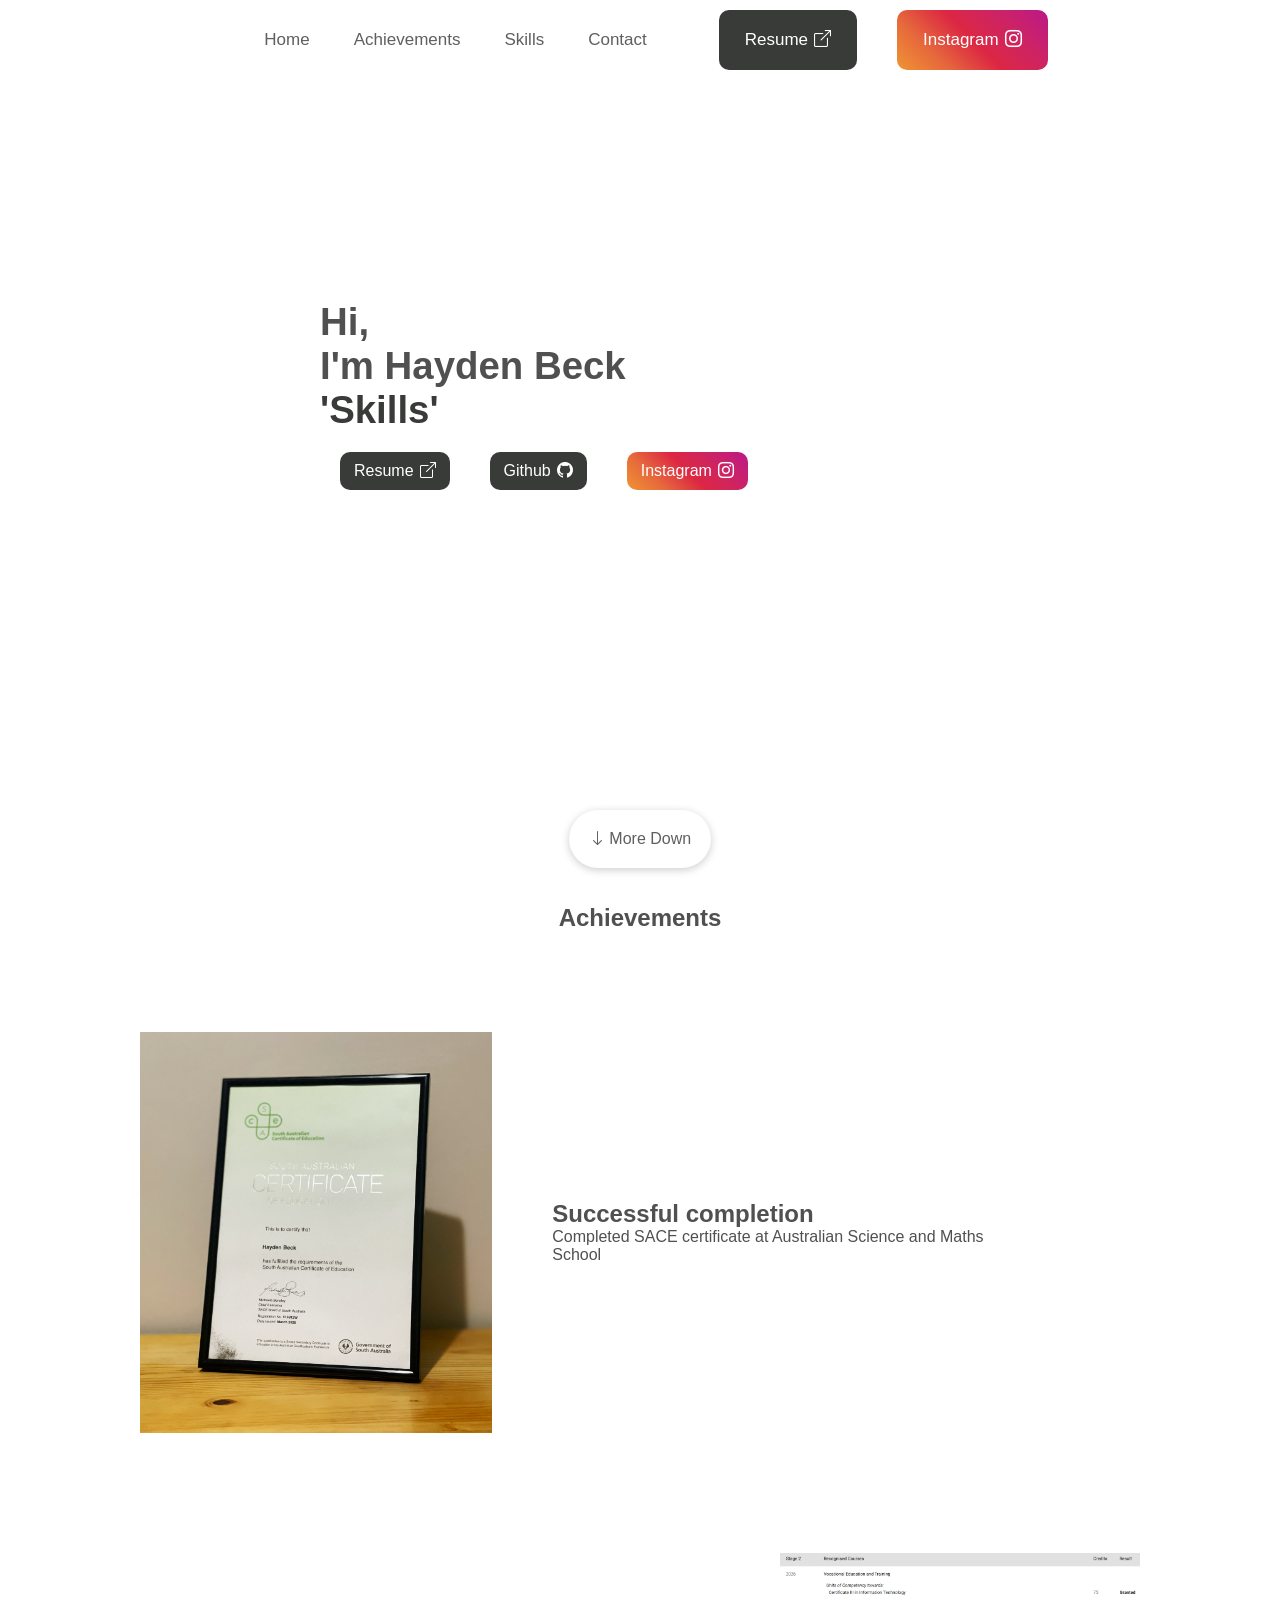
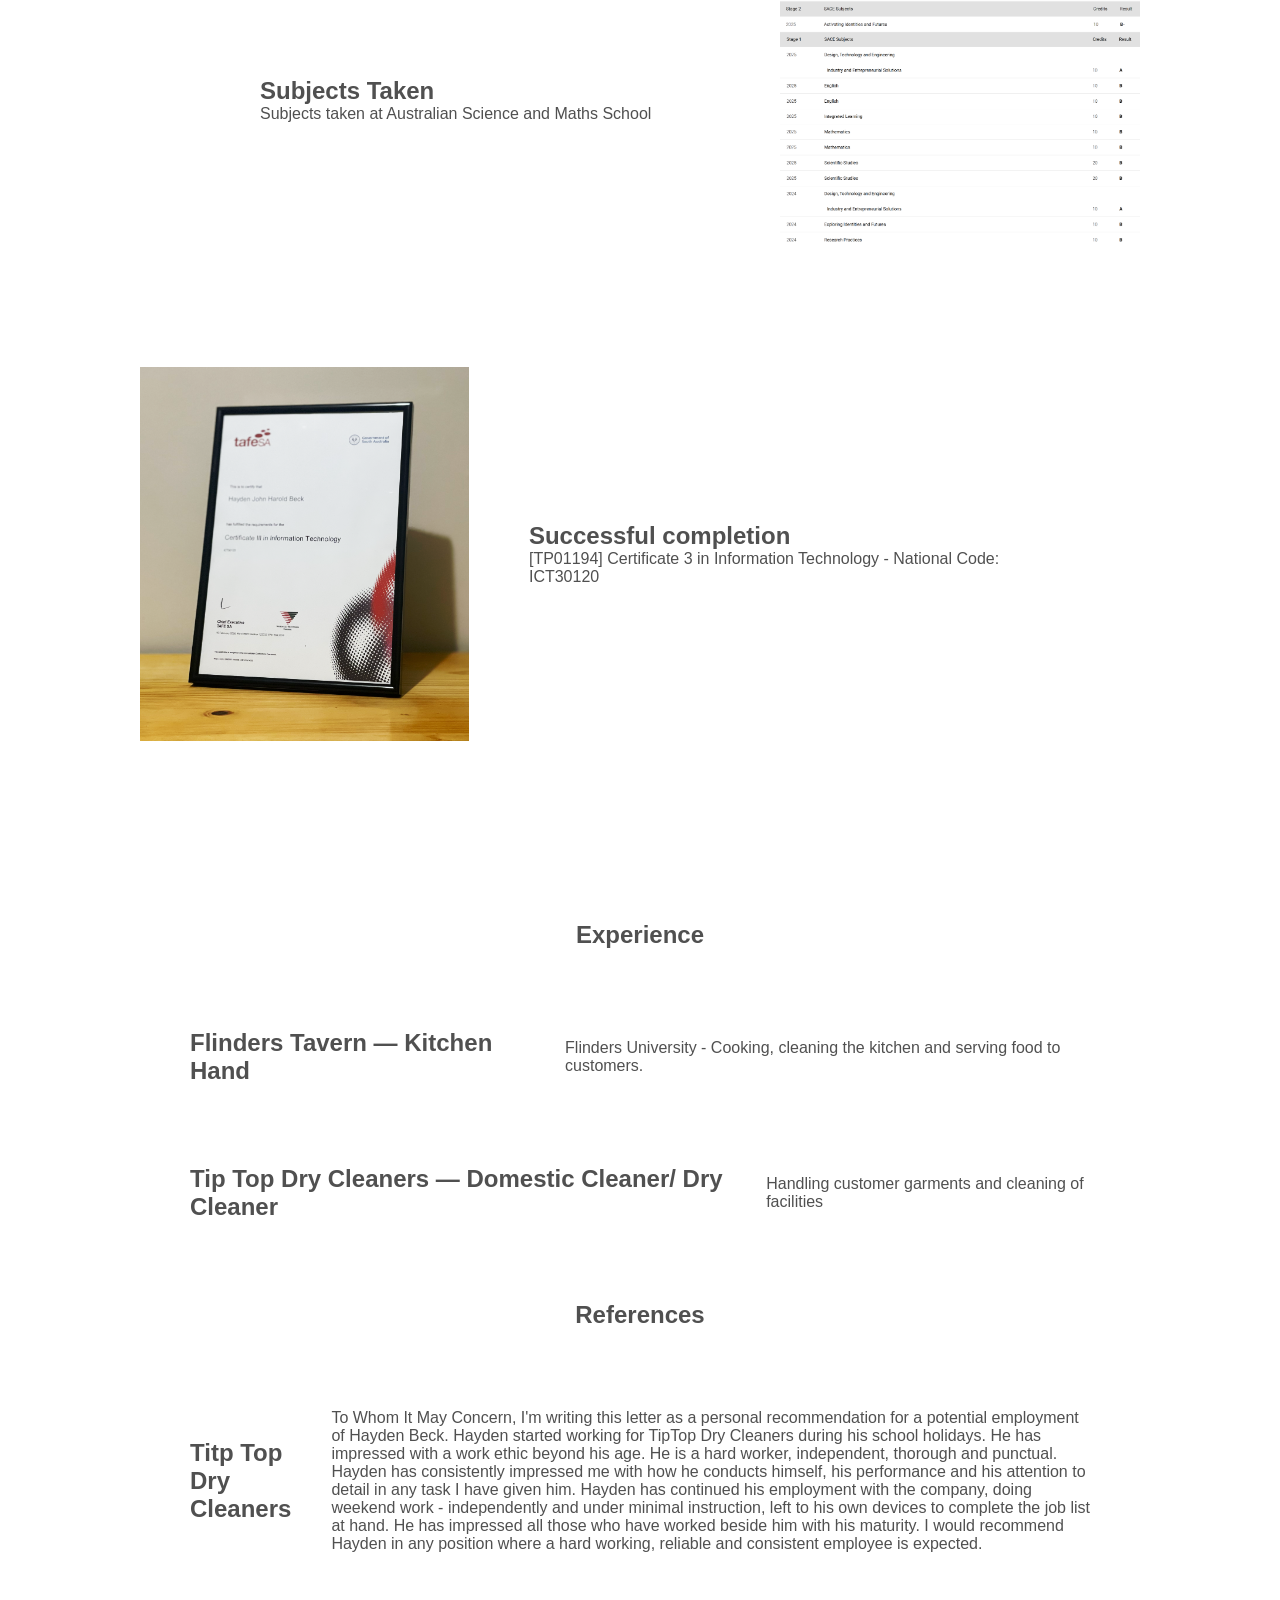
==== commit 46ace212: "Skills Page" ====
--- a/index.html
+++ b/index.html
@@ -19,8 +19,8 @@
                 <ul>
                     <li><a href="#home">Home</a></li>
                     <li><a href="#achievements">Achievements</a></li>
-                    <li><a href="#experience">Experience</a></li>
-                    <li><a href="https://instagram.com">Contact</a></li>
+                    <li><a href="./html/skills.html">Skills</a></li>
+                    <li><a href="https://www.instagram.com/haydenbeck0?igsh=MW9vNzM2cHR3NTNkbg%3D%3D&utm_source=qr">Contact</a></li>
                 </ul>
             </div>
 
